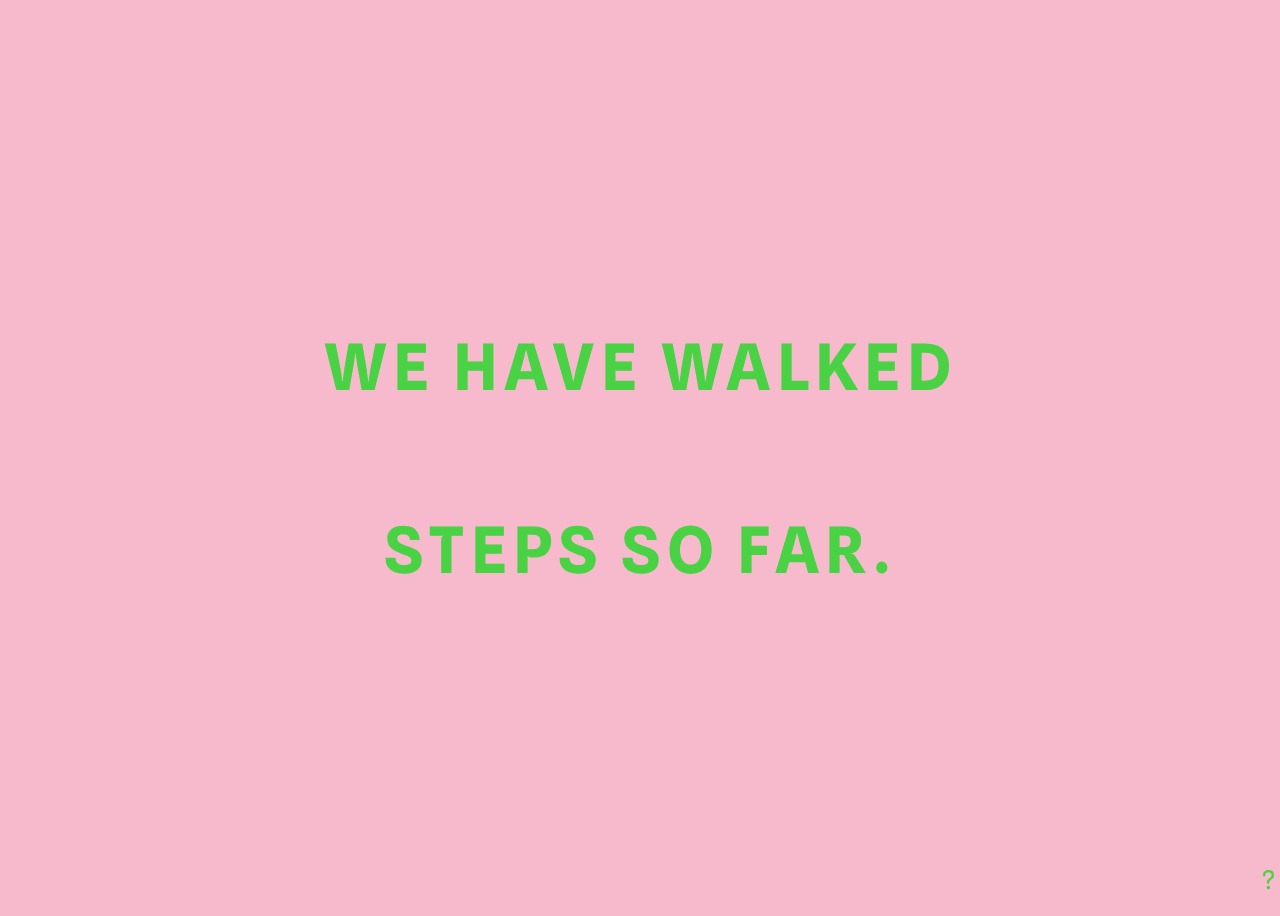
==== webapp/Jan10.html @ 454be210 "10Jan" ====
<!DOCTYPE HTML>
<html>
<head>
	<meta charset="UTF-8">
	<meta name="robots" content="index,follow">
	<meta name="apple-mobile-web-app-capable" content="yes">
	<meta name="viewport" content="width=device-width, initial-scale=1, maximum-scale=1, user-scalable=no">
	<meta name="description" content="Anna's coding experiments.">

	<title>Walk-er Step Count Challenge 2022</title>
  <link rel="stylesheet" type="text/css" href="Jan10.css">
	<link href="https://fonts.googleapis.com/css2?family=Spline+Sans:wght@700&display=swap" rel="stylesheet">

<script src="papaparse.js"></script>

</head>

<body>


<div class = "center-screen">
<h1>We have walked</h1>
<result></result>
<h1 class="topmargin">steps so far.</h1>
</div>

<div class="tooltip">?
  <span class="tooltiptext"><p>Anna likes to have fun with the code using the data from our walking challenge. Last year she used AfterEffects to produce a wondrous data-driven animation, and this year she is going to chronicle a different coding project day-by-day (or, more likely, whenever she has time and feels like it).</p><p>Each iteration will build on the one before (maybe) and Anna has no idea where it will end up, and that's OK by her.</p></span>
</div>


<script>
	var url = "https://docs.google.com/spreadsheets/d/e/2PACX-1vT3-zWwgAdZfFuspr0JNllT13aqOQTf1hV-VR4SHRf4iFj2ilw3rpLLb1me8ANmbVrHM2UFkKOJQ9mv/pub?gid=344072195&single=true&output=csv"
	var result = document.querySelector("result");

	var xhr = new XMLHttpRequest();

	xhr.onreadystatechange = function(){
		if(xhr.readyState == 4 && xhr.status == 200){
			const data = Papa.parse(xhr.responseText);
			const contents = data.data;
			const TotalSteps = new Intl.NumberFormat().format(contents[0][1]);
			result.innerHTML = TotalSteps;
		}
	};
	xhr.open("GET","https://cors-anywhere.herokuapp.com/"+url,true);
	xhr.send();

</script>
</div>



</body>
</html>
---- webapp/Jan10.css ----
body {
  background-color: #f7bacc;
}

h1 {
  color: white;
  text-align: center;
}

*{
  font-family: 'Spline Sans', sans-serif;
  text-align: center;
  color: #48d244;
}

result {
  font-size: 20vw;
  letter-spacing: 1vw;
    line-height: 0.8;
}

h1 {
  font-size: 5vw;
  letter-spacing: 0.5vw;
  text-transform: uppercase;
    color: #48d244;
      line-height: 0.8;
}

h1.topmargin{
    margin-top: 7vw;
}

.center-screen {
  display: flex;
  flex-direction: column;
  justify-content: center;
  align-items: center;
  text-align: center;
  min-height: 100vh;
}

p{
text-align: left;
font-size: 1.5vw;
line-height: 1.2;
  color: #48d244;
  font-weight: 200;
}

.tooltip {
  position: fixed;
  bottom: 5px;
  right: 5px;
  font-size: 2vw;
}

.tooltip .tooltiptext {
  visibility: hidden;
  width: 30vw;
  background-color: white;
  border-radius: 6px;
  border-color: #d33d3e;
  border-width: 1vw;
  padding: 0.1vw 1vw 0.2vw;
    bottom: 100%;

  /* Position the tooltip */
  position: absolute;
  z-index: 1;
  top: -23vw;
  right: 105%;
}

.tooltip:hover .tooltiptext {
  visibility: visible;
}
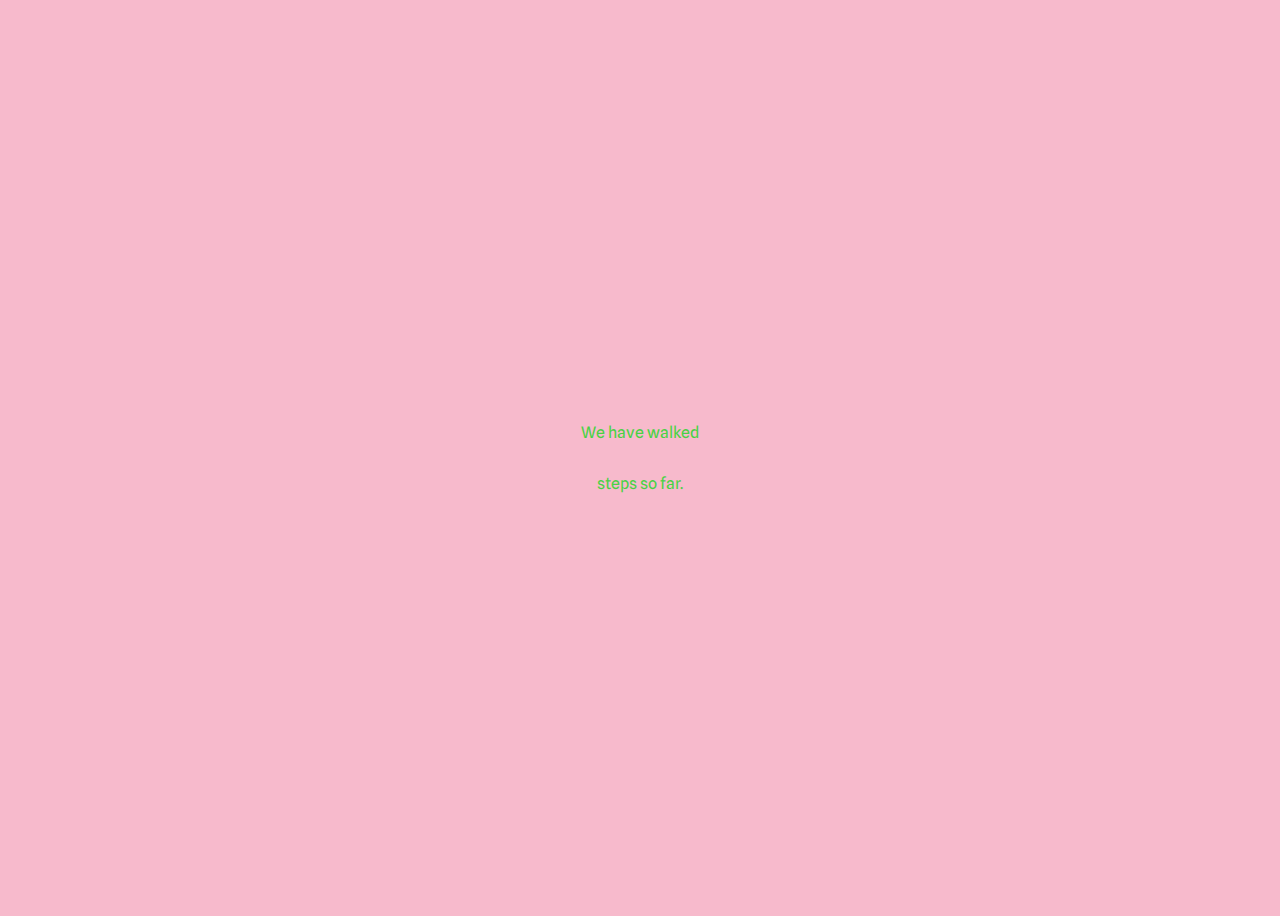
==== commit 866b363f: "Jan11" ====
--- a/webapp/Jan10.html
+++ b/webapp/Jan10.html
@@ -10,46 +10,33 @@
 	<title>Walk-er Step Count Challenge 2022</title>
   <link rel="stylesheet" type="text/css" href="Jan10.css">
 	<link href="https://fonts.googleapis.com/css2?family=Spline+Sans:wght@700&display=swap" rel="stylesheet">
-
-<script src="papaparse.js"></script>
+	<script src='https://ajax.googleapis.com/ajax/libs/jquery/3.2.1/jquery.min.js'>	</script>
 
 </head>
+<body>
+	<div class = "center-screen">
+	<p id="intro">We have walked</p>
+	<result id="result"></result>
+	<p id="intro">steps so far.</p>
+	</div>
+<script>
+	//create the arrays we're about to call.
+	var Steps_Total = [];
 
-<body>
-
-
-<div class = "center-screen">
-<h1>We have walked</h1>
-<result></result>
-<h1 class="topmargin">steps so far.</h1>
-</div>
-
-<div class="tooltip">?
-  <span class="tooltiptext"><p>Anna likes to have fun with the code using the data from our walking challenge. Last year she used AfterEffects to produce a wondrous data-driven animation, and this year she is going to chronicle a different coding project day-by-day (or, more likely, whenever she has time and feels like it).</p><p>Each iteration will build on the one before (maybe) and Anna has no idea where it will end up, and that's OK by her.</p></span>
-</div>
-
-
-<script>
-	var url = "https://docs.google.com/spreadsheets/d/e/2PACX-1vT3-zWwgAdZfFuspr0JNllT13aqOQTf1hV-VR4SHRf4iFj2ilw3rpLLb1me8ANmbVrHM2UFkKOJQ9mv/pub?gid=344072195&single=true&output=csv"
-	var result = document.querySelector("result");
-
-	var xhr = new XMLHttpRequest();
-
-	xhr.onreadystatechange = function(){
-		if(xhr.readyState == 4 && xhr.status == 200){
-			const data = Papa.parse(xhr.responseText);
-			const contents = data.data;
-			const TotalSteps = new Intl.NumberFormat().format(contents[0][1]);
-			result.innerHTML = TotalSteps;
+$(document).ready(function(){
+//Get data for total steps
+$.getJSON('https://opensheet.elk.sh/1ge_ZNYXJvtNHTmuO9qp8sUx2IMug40MvEsmrXa7KXDY/TOT',
+function (data) {
+		for (var i = 0; i < data.length; i++) {
+			 Steps_Total.push(data[i].STEPS_TOTAL);
+			 //console.log("we walked " + new Intl.NumberFormat().format(Steps_Total));
+			 const Steps_Total_Format = new Intl.NumberFormat().format(Steps_Total);
+			 //console.log(Steps_Total_Format);
+			 document.getElementById("result").innerHTML = Steps_Total_Format;
 		}
-	};
-	xhr.open("GET","https://cors-anywhere.herokuapp.com/"+url,true);
-	xhr.send();
-
+});
+})
 </script>
 </div>
-
-
-
 </body>
 </html>
--- a/webapp/Jan10.css
+++ b/webapp/Jan10.css
@@ -2,10 +2,6 @@
   background-color: #f7bacc;
 }
 
-h1 {
-  color: white;
-  text-align: center;
-}
 
 *{
   font-family: 'Spline Sans', sans-serif;
@@ -13,22 +9,11 @@
   color: #48d244;
 }
 
-result {
+result.result {
+  color: #000000;
   font-size: 20vw;
   letter-spacing: 1vw;
     line-height: 0.8;
-}
-
-h1 {
-  font-size: 5vw;
-  letter-spacing: 0.5vw;
-  text-transform: uppercase;
-    color: #48d244;
-      line-height: 0.8;
-}
-
-h1.topmargin{
-    margin-top: 7vw;
 }
 
 .center-screen {
@@ -41,11 +26,14 @@
 }
 
 p{
-text-align: left;
-font-size: 1.5vw;
-line-height: 1.2;
   color: #48d244;
-  font-weight: 200;
+}
+
+p.intro {
+  font-size: 5vw;
+  letter-spacing: 0.5vw;
+  text-transform: uppercase;
+  line-height: 0.8;
 }
 
 .tooltip {
